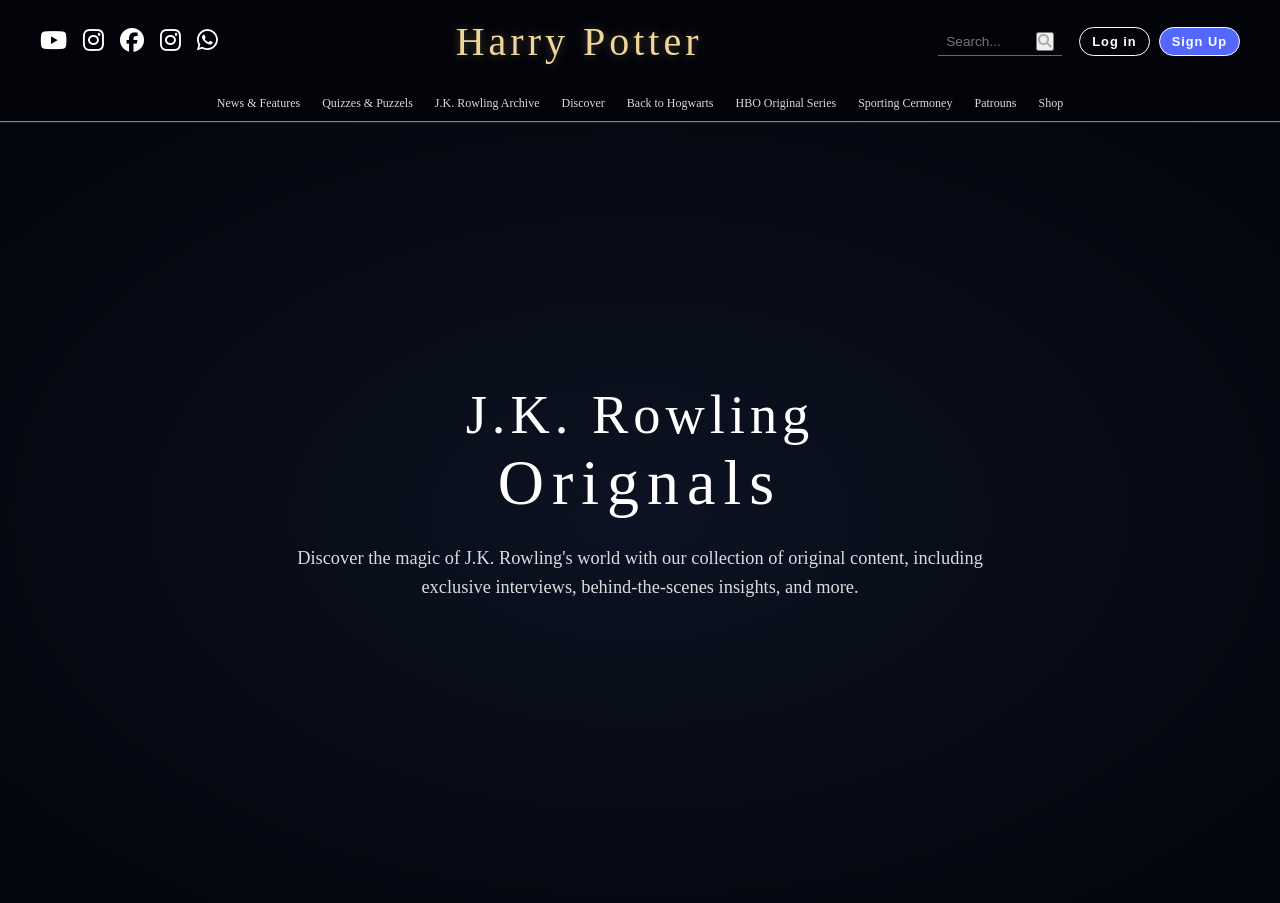
==== home/index.html @ 6611fb84 "H" ====
<!DOCTYPE html>
<html lang="en">
    <head>
        <meta charset="UTF-8">
        <meta name="viewport" content="width=device-width, initial-scale=1.0">
        <title>Harry Potter | J.K. Rowling</title>
        <link rel="stylesheet" href="style.css">
        <link rel="stylesheet" href="https://cdnjs.cloudflare.com/ajax/libs/font-awesome/6.5.1/css/all.min.css" />
    </head>
    <body>
        <header class="navbar">
            <div class="top-bar">
                <div class="social-links">
                    <a href="https://www.youtube.com/channel/UChPRO1CB_Hvd0TvKRU62iSQ"><i class="fa-brands fa-youtube"></i></a>
                    <a href="https://www.instagram.com/harrypotter"><i class="fa-brands fa-instagram"></i></a>
                    <a href="https://web.facebook.com/harrypotter?_rdc=1&_rdr#"><i class="fa-brands fa-facebook"></i></a>
                    <a href="https://www.instagram.com/harrypotter"><i class="fa-brands fa-instagram"></i></a>
                    <a href="https://www.whatsapp.com/channel/0029VbCgR8J2v1Im7VXNg51C"><i class="fa-brands fa-whatsapp"></i></a>
                </div>
                <div class="brand-logo">
                    <h1>Harry Potter</h1>
                </div>
                <div class="user-actions">
                    <div class="search-box">
                        <input type="text" placeholder="Search...">
                        <button><i class="fa-solid fa-magnifying-glass"></i></button>
                    </div>
                    <button class="btn btn-outline">Log in</button>
                    <button class="btn btn-solid">Sign Up</button>
                </div>
            </div>
            <nav class="sub-nav">
                <ul>
                    <li><a href="#">News & Features</a></li>
                    <li><a href="#">Quizzes & Puzzels</a></li>
                    <li><a href="#">J.K. Rowling Archive</a></li>
                    <li><a href="#">Discover</a></li>
                    <li><a href="#">Back to Hogwarts</a></li>
                    <li><a href="#">HBO Original Series</a></li>
                    <li><a href="#">Sporting Cermoney</a></li>
                    <li><a href="#">Patrouns</a></li>
                    <li><a href="#">Shop</a></li>
                </ul>     
            </nav>
        </header>
        <!--Hero Section-->
        <main class="hero">
            <div class="hero-overlay"></div>
            <div class="hero-content">
                <h2>J.K. Rowling</h2>
                <h3>Orignals</h3>
                <p>Discover the magic of J.K. Rowling's world with our collection of original content, including exclusive interviews, behind-the-scenes insights, and more.</p> 
            </div>
        </main>
        <script src="script.js"></script>
    </body>
</html>
---- home/style.css ----
* {
    margin: 0;
    padding: 0;
    box-sizing: border-box;
}
body {
    font-family: 'cinzel','Times New Roman', serif;
    background-color: #05060d;
    color: #ffffff;
    overflow-x: hidden;
}
/* Header Styles */
.navbar {
    background-color: #03040a;
    border-bottom: 1px solid rgba(255, 255, 255, 0.1);
    position: sticky;
    top: 0;
    z-index: 1000;
}
.top-bar {
    display: flex;
    justify-content: space-between;
    align-items: center;
    padding: 18px 40px;
    gap: 20px;
    flex-wrap: nowrap;
}
.social-links {
    display:flex;
    gap: 16px;
    min-width: 180px;
}
.social-links a {
    color: #ffffff;
    text-decoration: none;
    font-size: 1.5rem;
    transition: opacity 0.2s;
}
.social-links a:hover {
    opacity: 1;
}
.brand-logo {
    flex: 1;
    display: flex;
    justify-content: center;
}
.brand-logo h1 {
    font-size: 2.5rem;
    color: #eed69b;
    font-weight: 500;
    text-align: center;
    letter-spacing: 4px;
    text-shadow:0 0 10px rgba(238, 214, 155, 0.3);
    margin: 0;
}
.user-actions {
    display: flex;
    align-items: center;
    justify-content: flex-end;
    gap: 9px;
    flex-wrap: nowrap;
    min-width: 260px;
}
.search-box {
    display: flex;
    align-items: center;
    border-bottom: 1px solid rgba(255, 255, 255, 0.4);
    padding: 4px 8px;
    margin-right: 8px;
}
.search-box input {
    background: transparent;
    border: none;
    outline: none;
    color: #ffffff;
    font-size: 0.85rem;
    width: 90px;
}
.search-box i {
    font-size: 0.85rem;
    color: #aaa;
    cursor: pointer;
}
.btn {
    padding: 6px 12px;
    border-radius: 20px;
    font-size: 0.8rem;
    font-weight: bold;
    cursor: pointer;
    letter-spacing: 1px;
}
.btn-outline {
    border: 1px solid #fff;
    background: transparent;
    color: #fff;
}
.btn-solid {
    background:#5468ff;
    border:1.5px solid #fff;
    color:#fff;
}
.btn-solid:hover {
    background: #5468ff;
}
/* Secoundary Navigation */
.sub-nav {
    display: flex;
    justify-content: center;
    padding: 10px 20px;
    border-bottom: 1px solid rgba(255, 255, 255, 0.5);
}
.sub-nav ul {
    display: flex;
    gap: 22px;
    list-style: none;
    flex-wrap: wrap;
    justify-content: center;
}
.sub-nav ul li a {
    text-decoration: none;
    color: #ffffff;
    font-size: 0.75rem;
    opacity: 0.85;
    transition: opacity 0.2s;
}
.sub-nav ul li a:hover,
.sub-nav ul li a.active {
    opacity: 1;
}
/*Hero Section */
.hero {
position: relative;
min-height: calc(100vh - 120px);
display: flex;
justify-content: center;
align-items: center;
text-align: center;
background: radial-gradient(ellipse at center, rgba(16, 26, 47, 0.6) 0%, rgba(3, 5, 12, 0.95) 100%),
url("https://images.unsplash.com/photo-1506703719100-a0f3a48c0f86?q=80&w=2070&auto=format&fit=crop") center/cover no-repeat;
}
.hero-content {
    max-width: 750px;
    padding: 20px;
    z-index: 2;
}
.hero-content h2 {

    font-size: 3.4rem;
    font-weight: 400;
    letter-spacing: 5px;
}
.hero-content h3 {
    font-size: 4rem;
    font-weight: 500;
    letter-spacing: 8px;
    margin-bottom: 24px;
}
.hero-content p {
    font-size: 1.15rem;
    font-weight: 300;
    line-height: 1.6;
    opacity: 0.85;
    margin-bottom: 40px;
}
/* Bottom Diamond Indicator */

.scroll-diamond {
    width: 14px;
    height: 14px;
    border: 1px solid rgba(255, 255, 255, 0.6);
    transform: rotate(45deg);
    margin: 0 auto;
}
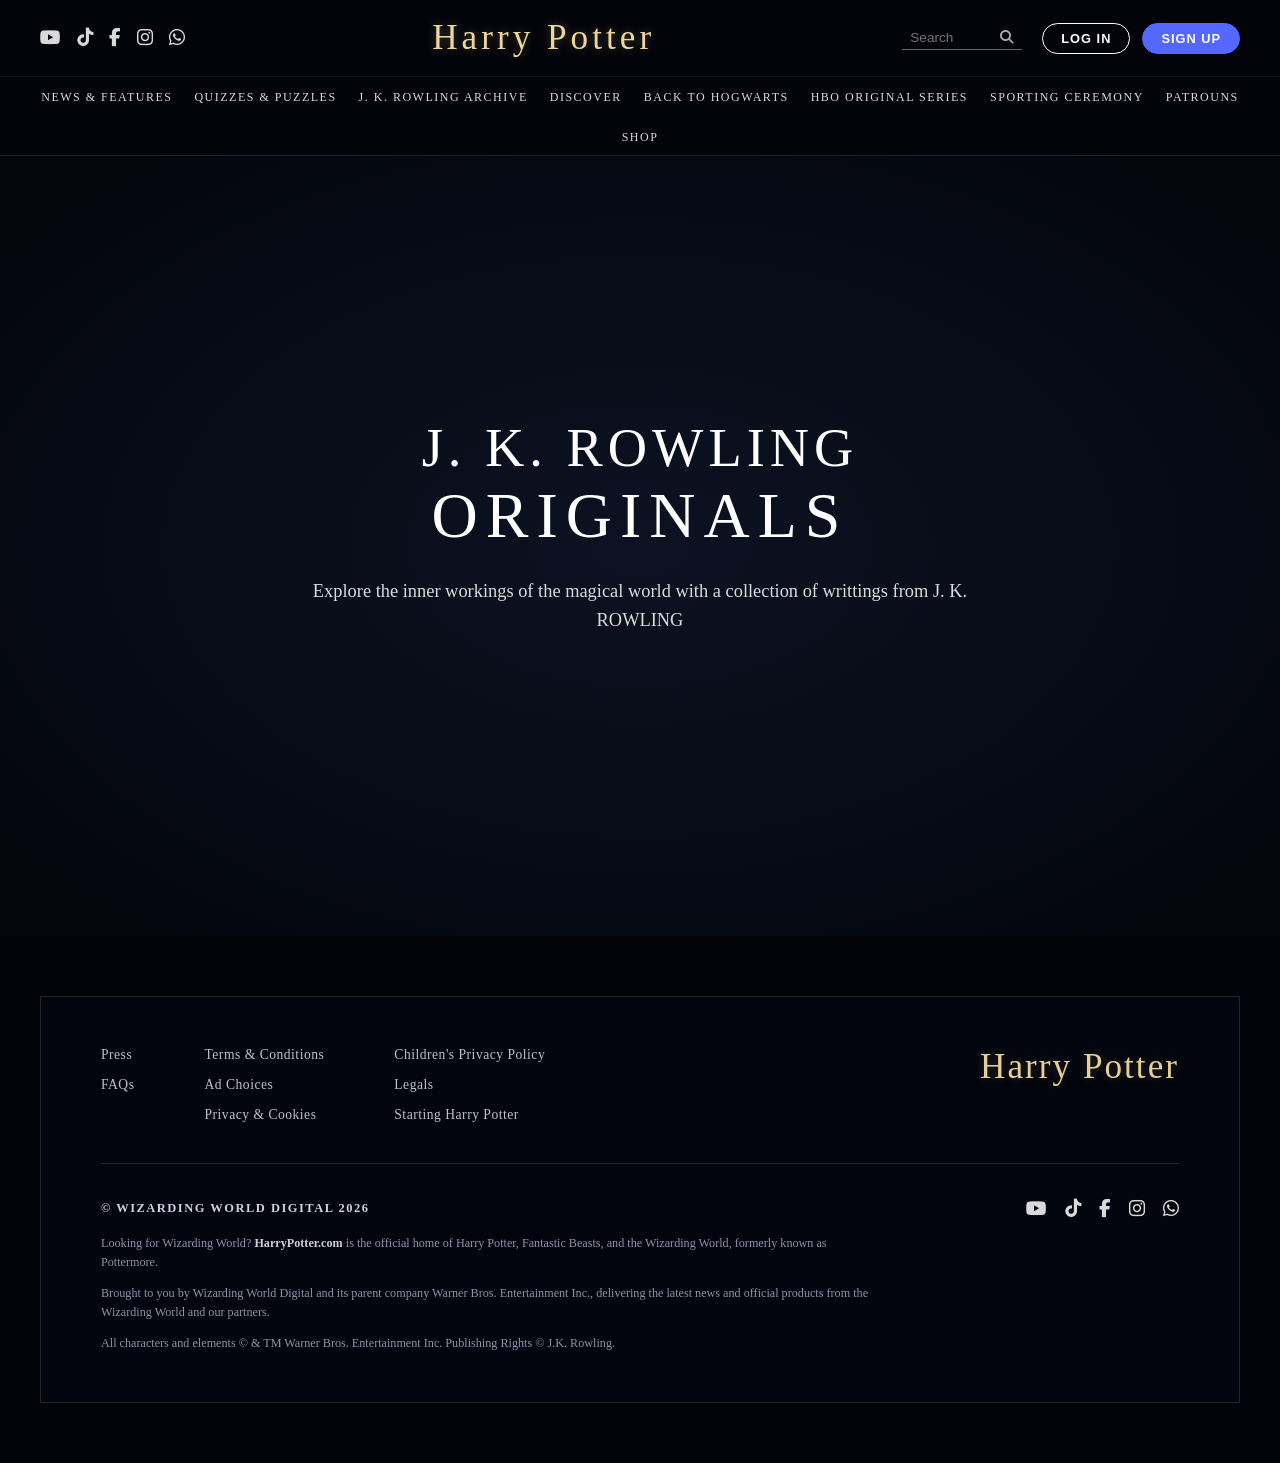
==== commit 0c3984c7: "Changes" ====
--- a/home/index.html
+++ b/home/index.html
@@ -1,57 +1,123 @@
 <!DOCTYPE html>
 <html lang="en">
-    <head>
-        <meta charset="UTF-8">
-        <meta name="viewport" content="width=device-width, initial-scale=1.0">
-        <title>Harry Potter | J.K. Rowling</title>
-        <link rel="stylesheet" href="style.css">
-        <link rel="stylesheet" href="https://cdnjs.cloudflare.com/ajax/libs/font-awesome/6.5.1/css/all.min.css" />
-    </head>
-    <body>
-        <header class="navbar">
-            <div class="top-bar">
-                <div class="social-links">
-                    <a href="https://www.youtube.com/channel/UChPRO1CB_Hvd0TvKRU62iSQ"><i class="fa-brands fa-youtube"></i></a>
-                    <a href="https://www.instagram.com/harrypotter"><i class="fa-brands fa-instagram"></i></a>
-                    <a href="https://web.facebook.com/harrypotter?_rdc=1&_rdr#"><i class="fa-brands fa-facebook"></i></a>
-                    <a href="https://www.instagram.com/harrypotter"><i class="fa-brands fa-instagram"></i></a>
-                    <a href="https://www.whatsapp.com/channel/0029VbCgR8J2v1Im7VXNg51C"><i class="fa-brands fa-whatsapp"></i></a>
+
+<head>
+    <meta charset="UTF-8" />
+    <meta name="viewport" content="width=device-width, initial-scale=1.0" />
+    <title>Harry Potter | J.K. Rowling Originals</title>
+    <link rel="stylesheet" href="style.css" />
+    <!-- Font Awesome for Social & Search Icons -->
+    <link rel="stylesheet" href="https://cdnjs.cloudflare.com/ajax/libs/font-awesome/6.5.1/css/all.min.css" />
+</head>
+
+<body>
+    <!-- Header / Navigation -->
+    <header class="navbar">
+        <div class="top-bar">
+            <div class="social-links">
+                <a href="#"><i class="fa-brands fa-youtube"></i></a>
+                <a href="#"><i class="fa-brands fa-tiktok"></i></a>
+                <a href="#"><i class="fa-brands fa-facebook-f"></i></a>
+                <a href="#"><i class="fa-brands fa-instagram"></i></a>
+                <a href="#"><i class="fa-brands fa-whatsapp"></i></a>
+            </div>
+
+            <div class="brand-logo">
+                <h1>Harry Potter</h1>
+            </div>
+
+            <div class="user-actions">
+                <div class="search-box">
+                    <input type="text" placeholder="Search" />
+                    <i class="fa-solid fa-magnifying-glass"></i>
                 </div>
-                <div class="brand-logo">
-                    <h1>Harry Potter</h1>
+                <button class="btn btn-outline">LOG IN</button>
+                <button class="btn btn-solid">SIGN UP</button>
+            </div>
+        </div>
+        <nav class="sub-nav">
+            <ul>
+                <li><a href="#">NEWS & FEATURES</a></li>
+                <li><a href="#">QUIZZES & PUZZLES</a></li>
+                <li><a href="#">J. K. ROWLING ARCHIVE</a></li>
+                <li><a href="#">DISCOVER</a></li>
+                <li><a href="#">BACK TO HOGWARTS</a></li>
+                <li><a href="#">HBO ORIGINAL SERIES</a></li>
+                <li><a href="#">SPORTING CEREMONY</a></li>
+                <li><a href="#">PATROUNS</a></li>
+                <li><a href="#">SHOP</a></li>
+            </ul>
+        </nav>
+    </header>
+    <!--Hero Section-->
+    <main class="hero">
+        <div class="hero-overlay"></div>
+        <div class="hero-content">
+            <h2>J. K. ROWLING</h2>
+            <h3>ORIGINALS</h3>
+            <p>Explore the inner workings of the magical world with a collection of writtings from J. K. ROWLING</p>
+            <div class="scrol-diamond"></div>
+        </div>
+    </main>
+    <!-- Footer Section -->
+    <footer class="site-footer">
+        <div class="footer-container">
+            <!-- Top Row: Links & Logo -->
+            <div class="footer-top">
+                <div class="footer-links-grid">
+                    <div class="link-column">
+                        <a href="#">Press</a>
+                        <a href="#">FAQs</a>
+                    </div>
+                    <div class="link-column">
+                        <a href="#">Terms & Conditions</a>
+                        <a href="#">Ad Choices</a>
+                        <a href="#">Privacy & Cookies</a>
+                    </div>
+                    <div class="link-column">
+                        <a href="#">Children's Privacy Policy</a>
+                        <a href="#">Legals</a>
+                        <a href="#">Starting Harry Potter</a>
+                    </div>
                 </div>
-                <div class="user-actions">
-                    <div class="search-box">
-                        <input type="text" placeholder="Search...">
-                        <button><i class="fa-solid fa-magnifying-glass"></i></button>
-                    </div>
-                    <button class="btn btn-outline">Log in</button>
-                    <button class="btn btn-solid">Sign Up</button>
+
+                <div class="footer-logo">
+                    <h2>Harry Potter</h2>
                 </div>
             </div>
-            <nav class="sub-nav">
-                <ul>
-                    <li><a href="#">News & Features</a></li>
-                    <li><a href="#">Quizzes & Puzzels</a></li>
-                    <li><a href="#">J.K. Rowling Archive</a></li>
-                    <li><a href="#">Discover</a></li>
-                    <li><a href="#">Back to Hogwarts</a></li>
-                    <li><a href="#">HBO Original Series</a></li>
-                    <li><a href="#">Sporting Cermoney</a></li>
-                    <li><a href="#">Patrouns</a></li>
-                    <li><a href="#">Shop</a></li>
-                </ul>     
-            </nav>
-        </header>
-        <!--Hero Section-->
-        <main class="hero">
-            <div class="hero-overlay"></div>
-            <div class="hero-content">
-                <h2>J.K. Rowling</h2>
-                <h3>Orignals</h3>
-                <p>Discover the magic of J.K. Rowling's world with our collection of original content, including exclusive interviews, behind-the-scenes insights, and more.</p> 
+
+            <div class="footer-divider"></div>
+
+            <!-- Bottom Row: Copyright, Disclaimers & Socials -->
+            <div class="footer-bottom">
+                <div class="footer-legal-text">
+                    <p class="copyright">&copy; WIZARDING WORLD DIGITAL 2026</p>
+                    <p>
+                        Looking for Wizarding World? <strong>HarryPotter.com</strong> is the official home of Harry
+                        Potter, Fantastic Beasts, and the Wizarding World, formerly known as Pottermore.
+                    </p>
+                    <p>
+                        Brought to you by Wizarding World Digital and its parent company Warner Bros. Entertainment
+                        Inc., delivering the latest news and official products from the Wizarding World and our
+                        partners.
+                    </p>
+                    <p>
+                        All characters and elements &copy; &amp; TM Warner Bros. Entertainment Inc. Publishing Rights
+                        &copy; J.K. Rowling.
+                    </p>
+                </div>
+
+                <div class="footer-socials">
+                    <a href="#"><i class="fa-brands fa-youtube"></i></a>
+                    <a href="#"><i class="fa-brands fa-tiktok"></i></a>
+                    <a href="#"><i class="fa-brands fa-facebook-f"></i></a>
+                    <a href="#"><i class="fa-brands fa-instagram"></i></a>
+                    <a href="#"><i class="fa-brands fa-whatsapp"></i></a>
+                </div>
             </div>
-        </main>
-        <script src="script.js"></script>
-    </body>
+        </div>
+    </footer>
+    <script src="script.js"></script>
+</body>
+
 </html>
--- a/home/style.css
+++ b/home/style.css
@@ -3,13 +3,15 @@
     padding: 0;
     box-sizing: border-box;
 }
+
 body {
-    font-family: 'cinzel','Times New Roman', serif;
+    font-family: 'Cinzel', 'Times New Roman', serif;
     background-color: #05060d;
     color: #ffffff;
     overflow-x: hidden;
 }
-/* Header Styles */
+
+/* Header & Navbar */
 .navbar {
     background-color: #03040a;
     border-bottom: 1px solid rgba(255, 255, 255, 0.1);
@@ -17,50 +19,45 @@
     top: 0;
     z-index: 1000;
 }
+
 .top-bar {
     display: flex;
     justify-content: space-between;
     align-items: center;
     padding: 18px 40px;
-    gap: 20px;
-    flex-wrap: nowrap;
-}
+}
+
 .social-links {
-    display:flex;
+    display: flex;
     gap: 16px;
-    min-width: 180px;
-}
+}
+
 .social-links a {
-    color: #ffffff;
+    color: #fff;
+    font-size: 1.15rem;
     text-decoration: none;
-    font-size: 1.5rem;
+    opacity: 0.85;
     transition: opacity 0.2s;
 }
+
 .social-links a:hover {
     opacity: 1;
 }
-.brand-logo {
-    flex: 1;
-    display: flex;
-    justify-content: center;
-}
+
 .brand-logo h1 {
-    font-size: 2.5rem;
+    font-size: 2.2rem;
+    font-weight: 500;
+    letter-spacing: 4px;
     color: #eed69b;
-    font-weight: 500;
-    text-align: center;
-    letter-spacing: 4px;
-    text-shadow:0 0 10px rgba(238, 214, 155, 0.3);
-    margin: 0;
-}
+    text-shadow: 0 0 10px rgba(238, 214, 155, 0.3);
+}
+
 .user-actions {
     display: flex;
     align-items: center;
-    justify-content: flex-end;
-    gap: 9px;
-    flex-wrap: nowrap;
-    min-width: 260px;
-}
+    gap: 12px;
+}
+
 .search-box {
     display: flex;
     align-items: center;
@@ -68,93 +65,113 @@
     padding: 4px 8px;
     margin-right: 8px;
 }
+
 .search-box input {
     background: transparent;
     border: none;
     outline: none;
-    color: #ffffff;
+    color: #fff;
     font-size: 0.85rem;
     width: 90px;
 }
+
 .search-box i {
     font-size: 0.85rem;
     color: #aaa;
     cursor: pointer;
 }
+
 .btn {
-    padding: 6px 12px;
+    padding: 7px 18px;
     border-radius: 20px;
     font-size: 0.8rem;
     font-weight: bold;
     cursor: pointer;
     letter-spacing: 1px;
 }
+
 .btn-outline {
-    border: 1px solid #fff;
     background: transparent;
-    color: #fff;
-}
+    border: 1.5px solid #fff;
+    color: #fff;
+}
+
 .btn-solid {
-    background:#5468ff;
-    border:1.5px solid #fff;
-    color:#fff;
-}
+    background: #5468ff;
+    border: 1.5px solid #5468ff;
+    color: #fff;
+}
+
 .btn-solid:hover {
-    background: #5468ff;
-}
-/* Secoundary Navigation */
+    background: #4354df;
+}
+
+/* Secondary Navigation */
 .sub-nav {
     display: flex;
     justify-content: center;
     padding: 10px 20px;
-    border-bottom: 1px solid rgba(255, 255, 255, 0.5);
-}
+    border-top: 1px solid rgba(255, 255, 255, 0.05);
+}
+
 .sub-nav ul {
     display: flex;
+    list-style: none;
     gap: 22px;
-    list-style: none;
     flex-wrap: wrap;
     justify-content: center;
 }
+
 .sub-nav ul li a {
+    color: #ffffff;
     text-decoration: none;
-    color: #ffffff;
     font-size: 0.75rem;
+    letter-spacing: 1.5px;
     opacity: 0.85;
     transition: opacity 0.2s;
 }
+
 .sub-nav ul li a:hover,
 .sub-nav ul li a.active {
     opacity: 1;
 }
-/*Hero Section */
+
+.sub-nav ul li a i {
+    font-size: 0.6rem;
+    margin-left: 2px;
+}
+
+/* Hero Section */
 .hero {
-position: relative;
-min-height: calc(100vh - 120px);
-display: flex;
-justify-content: center;
-align-items: center;
-text-align: center;
-background: radial-gradient(ellipse at center, rgba(16, 26, 47, 0.6) 0%, rgba(3, 5, 12, 0.95) 100%),
-url("https://images.unsplash.com/photo-1506703719100-a0f3a48c0f86?q=80&w=2070&auto=format&fit=crop") center/cover no-repeat;
-}
+    position: relative;
+    min-height: calc(100vh - 120px);
+    display: flex;
+    justify-content: center;
+    align-items: center;
+    text-align: center;
+    background: radial-gradient(ellipse at center, rgba(16, 26, 47, 0.6) 0%, rgba(3, 5, 12, 0.95) 100%),
+        url("https://images.unsplash.com/photo-1506703719100-a0f3a48c0f86?q=80&w=2070&auto=format&fit=crop") center/cover no-repeat;
+}
+
 .hero-content {
     max-width: 750px;
     padding: 20px;
     z-index: 2;
 }
+
 .hero-content h2 {
-
     font-size: 3.4rem;
     font-weight: 400;
     letter-spacing: 5px;
 }
+
 .hero-content h3 {
     font-size: 4rem;
     font-weight: 500;
     letter-spacing: 8px;
     margin-bottom: 24px;
 }
+
 .hero-content p {
     font-size: 1.15rem;
     font-weight: 300;
@@ -162,12 +179,399 @@
     opacity: 0.85;
     margin-bottom: 40px;
 }
+
 /* Bottom Diamond Indicator */
-
 .scroll-diamond {
     width: 14px;
     height: 14px;
     border: 1px solid rgba(255, 255, 255, 0.6);
     transform: rotate(45deg);
     margin: 0 auto;
+}
+
+/* Footer Styles */
+.site-footer {
+    background-color: #020308;
+    padding: 60px 40px;
+    display: flex;
+    justify-content: center;
+}
+
+.footer-container {
+    width: 100%;
+    max-width: 1300px;
+    border: 1px solid rgba(255, 255, 255, 0.12);
+    padding: 50px 60px;
+    background-color: #03050e;
+}
+
+/* Top Section */
+.footer-top {
+    display: flex;
+    justify-content: space-between;
+    align-items: flex-start;
+    gap: 40px;
+}
+
+.footer-links-grid {
+    display: flex;
+    gap: 70px;
+    flex-wrap: wrap;
+}
+
+.link-column {
+    display: flex;
+    flex-direction: column;
+    gap: 14px;
+}
+
+.link-column a {
+    color: #e0e2ec;
+    text-decoration: none;
+    font-size: 0.85rem;
+    font-family: inherit;
+    letter-spacing: 0.5px;
+    opacity: 0.85;
+    transition: opacity 0.2s ease, color 0.2s ease;
+}
+
+.link-column a:hover {
+    opacity: 1;
+    color: #eed69b;
+}
+
+.footer-logo h2 {
+    font-size: 2.2rem;
+    font-weight: 500;
+    letter-spacing: 2px;
+    color: #e5cf96;
+    text-shadow: 0 0 10px rgba(229, 207, 150, 0.2);
+    white-space: nowrap;
+}
+
+/* Divider Line */
+.footer-divider {
+    height: 1px;
+    background: rgba(255, 255, 255, 0.12);
+    margin: 40px 0 35px 0;
+}
+
+/* Bottom Section */
+.footer-bottom {
+    display: flex;
+    justify-content: space-between;
+    align-items: flex-start;
+    gap: 40px;
+}
+
+.footer-legal-text {
+    max-width: 780px;
+    display: flex;
+    flex-direction: column;
+    gap: 12px;
+}
+
+.footer-legal-text .copyright {
+    letter-spacing: 1.5px;
+    font-size: 0.78rem;
+    font-weight: 600;
+    color: #ced3e2;
+    margin-bottom: 4px;
+}
+
+.footer-legal-text p {
+    font-size: 0.76rem;
+    line-height: 1.55;
+    color: #8c93a8;
+    font-weight: 300;
+}
+
+.footer-legal-text strong {
+    color: #c9cfdd;
+    font-weight: 600;
+}
+
+/* Bottom Social Icons */
+.footer-socials {
+    display: flex;
+    gap: 18px;
+    align-items: center;
+    flex-shrink: 0;
+}
+
+.footer-socials a {
+    color: #ffffff;
+    font-size: 1.15rem;
+    text-decoration: none;
+    opacity: 0.85;
+    transition: opacity 0.2s, transform 0.2s;
+}
+
+.footer-socials a:hover {
+    opacity: 1;
+    transform: translateY(-2px);
+}
+
+/* Responsive adjustments */
+@media (max-width: 900px) {
+    .footer-container {
+        padding: 30px 20px;
+    }
+
+    .footer-top,
+    .footer-bottom {
+        flex-direction: column-reverse;
+        gap: 25px;
+    }
+
+    .footer-links-grid {
+        gap: 30px;
+    }
+
+    .footer-socials {
+        align-self: flex-start;
+    }
+}
+
+/* Video Hero Section */
+.video-hero {
+    position: relative;
+    min-height: calc(100vh - 120px);
+    display: flex;
+    justify-content: center;
+    align-items: center;
+    overflow: hidden;
+    background-color: #05060d;
+}
+
+.bg-video {
+    position: absolute;
+    top: 50%;
+    left: 50%;
+    min-width: 100%;
+    min-height: 100%;
+    width: auto;
+    height: auto;
+    transform: translateX(-50%) translateY(-50%);
+    object-fit: cover;
+    z-index: 0;
+}
+
+.video-overlay {
+    position: absolute;
+    top: 0;
+    left: 0;
+    width: 100%;
+    height: 100%;
+    background: radial-gradient(circle, rgba(16, 26, 47, 0.2) 0%, rgba(3, 5, 12, 0.7) 100%);
+    z-index: 1;
+}
+
+.video-content {
+    position: relative;
+    z-index: 2;
+    text-align: center;
+    padding: 0 20px;
+    width: 100%;
+    max-width: 900px;
+}
+
+.hogwarts-hero-logo {
+    width: 100%;
+    max-width: 700px;
+    height: auto;
+    filter: drop-shadow(0 0 15px rgba(255, 255, 255, 0.1));
+}
+
+/* SIGN UP PAGE STYLES */
+
+.signup-body {
+    background: radial-gradient(ellipse at top, #1a1e35 0%, #05060d 70%);
+    min-height: 100vh;
+    display: flex;
+    justify-content: center;
+    align-items: center;
+    position: relative;
+}
+
+.back-btn {
+    position: absolute;
+    top: 40px;
+    left: 40px;
+    color: #fff;
+    font-size: 1.2rem;
+    text-decoration: none;
+    opacity: 0.7;
+    transition: opacity 0.2s;
+}
+
+.back-btn:hover {
+    opacity: 1;
+}
+
+.signup-container {
+    width: 100%;
+    max-width: 450px;
+    padding: 20px;
+    text-align: center;
+    display: flex;
+    flex-direction: column;
+    align-items: center;
+}
+
+.hp-logo {
+    font-family: 'Cinzel', serif;
+    font-size: 2.5rem;
+    font-weight: 500;
+    color: #eed69b;
+    margin-bottom: 20px;
+}
+
+.title-with-lines {
+    display: flex;
+    align-items: center;
+    width: 100%;
+    gap: 15px;
+    margin-bottom: 15px;
+}
+
+.title-with-lines span {
+    flex-grow: 1;
+    height: 1px;
+    background-color: rgba(255, 255, 255, 0.2);
+}
+
+.title-with-lines h2 {
+    font-size: 1.4rem;
+    font-weight: 400;
+    letter-spacing: 1px;
+}
+
+.subtitle {
+    font-size: 0.8rem;
+    color: #a0a5b5;
+    line-height: 1.4;
+    margin-bottom: 30px;
+}
+
+.signup-form {
+    width: 100%;
+    display: flex;
+    flex-direction: column;
+    gap: 20px;
+    text-align: left;
+}
+
+.form-group {
+    display: flex;
+    flex-direction: column;
+    gap: 8px;
+    width: 100%;
+}
+
+.form-row {
+    display: flex;
+    gap: 15px;
+}
+
+.form-row .form-group {
+    flex: 1;
+}
+
+.form-group label {
+    font-size: 0.65rem;
+    letter-spacing: 1px;
+    color: #a0a5b5;
+}
+
+.form-group input {
+    background: transparent;
+    border: 1px solid rgba(255, 255, 255, 0.2);
+    border-radius: 4px;
+    padding: 12px;
+    color: #fff;
+    font-family: inherit;
+    font-size: 0.9rem;
+    outline: none;
+    transition: border-color 0.3s;
+}
+
+.form-group input:focus {
+    border-color: #5468ff;
+}
+
+.password-wrapper {
+    position: relative;
+    display: flex;
+    align-items: center;
+}
+
+.password-wrapper input {
+    width: 100%;
+    padding-right: 40px;
+}
+
+.password-wrapper i {
+    position: absolute;
+    right: 12px;
+    color: #a0a5b5;
+    cursor: pointer;
+}
+
+.terms-text {
+    font-size: 0.7rem;
+    color: #7a7f92;
+    line-height: 1.5;
+    margin-top: -5px;
+}
+
+.terms-text a {
+    color: #fff;
+    text-decoration: underline;
+}
+
+.btn-full {
+    width: 100%;
+    padding: 12px;
+    border-radius: 25px;
+    font-size: 0.85rem;
+    margin-bottom: 10px;
+}
+
+.btn-solid-blue {
+    background-color: #6366f1;
+    border: none;
+    color: white;
+    font-weight: bold;
+    cursor: pointer;
+    transition: background 0.3s;
+}
+
+.btn-solid-blue:hover {
+    background-color: #4f46e5;
+}
+
+.login-redirect {
+    width: 100%;
+    margin-top: 20px;
+    padding-top: 20px;
+    border-top: 1px solid rgba(255, 255, 255, 0.1);
+}
+
+.login-redirect p {
+    font-size: 0.9rem;
+    font-weight: bold;
+    margin-bottom: 15px;
+}
+
+.change-language {
+    margin-top: 30px;
+    font-size: 0.75rem;
+    color: #a0a5b5;
+    cursor: pointer;
+    letter-spacing: 1px;
+}
+
+.change-language i {
+    margin-right: 5px;
 }
